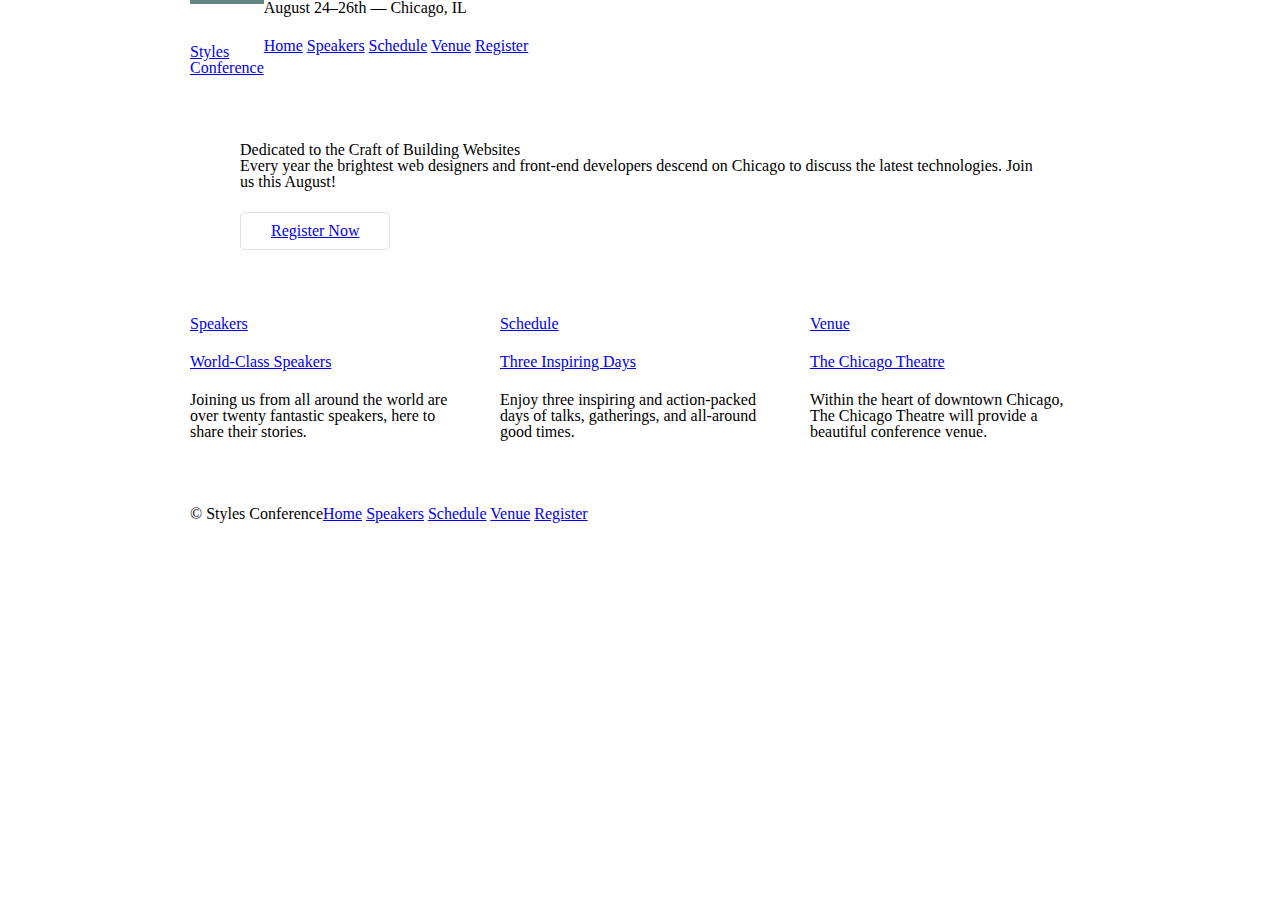
==== index.html @ f13530b8 "sept 27 update" ====
<!DOCTYPE html>
<html lang="en">

  <head>
    <meta charset="utf-8">
    <title>Styles Conference</title>
    <link rel="stylesheet" href="assets/stylesheets/main.css">
  </head>

  <body>

    <!-- Header -->

    <header class="container group">

      <h1 class="logo">
        <a href="index.html">Styles <br> Conference</a>
      </h1>

      <h3>August 24&ndash;26th &mdash; Chicago, IL</h3>

      <nav>
        <a href="index.html">Home</a>
        <a href="speakers.html">Speakers</a>
        <a href="schedule.html">Schedule</a>
        <a href="venue.html">Venue</a>
        <a href="register.html">Register</a>
      </nav>

    </header>

    <!-- Hero -->

    <section class="hero container">

      <h2>Dedicated to the Craft of Building Websites</h2>

      <p>Every year the brightest web designers and front-end developers descend on Chicago to discuss the latest technologies. Join us this August!</p>

      <a class="btn btn-alt" href="register.html">Register Now</a>

    </section>

    <!-- Teasers -->


    <!-- speakers-->
    <section class="grid">

      <section class="col-1-3">
        <a href="speakers.html">
          <h5>Speakers</h5>
          <h3>World-Class Speakers</h3>
        </a>
        <p>Joining us from all around the world are over twenty fantastic speakers, here to share their stories.</p>
      </section><!--
      
      Schedule
    
      --><section class="col-1-3">
        <a href="schedule.html">
          <h5>Schedule</h5>
          <h3>Three Inspiring Days</h3>
        </a>
        <p>Enjoy three inspiring and action-packed days of talks, gatherings, and all-around good times.</p>
      </section><!--

      Venue

    --><section class="col-1-3">
        <a href="venue.html">
          <h5>Venue</h5>
          <h3>The Chicago Theatre</h3>
        </a>
        <p>Within the heart of downtown Chicago, The Chicago Theatre will provide a beautiful conference venue.</p>
      </section>

    </section>

    <!-- Footer -->

    <footer class="primary-footer container group">

      <small>&copy; Styles Conference</small>

      <nav>
        <a href="index.html">Home</a>
        <a href="speakers.html">Speakers</a>
        <a href="schedule.html">Schedule</a>
        <a href="venue.html">Venue</a>
        <a href="register.html">Register</a>
      </nav>

    </footer>

  </body>
</html>
---- assets/stylesheets/main.css ----
/* http://meyerweb.com/eric/tools/css/reset/
   v2.0 | 20110126
   License: none (public domain)
*/

html, body, div, span, applet, object, iframe,
h1, h2, h3, h4, h5, h6, p, blockquote, pre,
a, abbr, acronym, address, big, cite, code,
del, dfn, em, img, ins, kbd, q, s, samp,
small, strike, strong, sub, sup, tt, var,
b, u, i, center,
dl, dt, dd, ol, ul, li,
fieldset, form, label, legend,
table, caption, tbody, tfoot, thead, tr, th, td,
article, aside, canvas, details, embed,
figure, figcaption, footer, header, hgroup,
menu, nav, output, ruby, section, summary,
time, mark, audio, video {
  margin: 0;
  padding: 0;
  border: 0;
  font-size: 100%;
  font: inherit;
  vertical-align: baseline;
}
/* HTML5 display-role reset for older browsers */
article, aside, details, figcaption, figure,
footer, header, hgroup, menu, nav, section {
  display: block;
}
body {
  line-height: 1;
}
ol, ul {
  list-style: none;
}
blockquote, q {
  quotes: none;
}
blockquote:before, blockquote:after,
q:before, q:after {
  content: '';
  content: none;
}
table {
  border-collapse: collapse;
  border-spacing: 0;
}

/*
  ========================================
  Grid
  ========================================
*/

*,
*:before,
*:after {
  -webkit-box-sizing: border-box;
     -moz-box-sizing: border-box;
          box-sizing: border-box;
}
.container,
.grid {
  margin: 0 auto;
  width: 960px;
}
.container {
  padding-left: 30px;
  padding-right: 30px;
}

.col-1-3 {
  width:33.33%;
}
.col-2-3{
  width: 66.66%;
}
.col-1-3,
.col-2-3 {
  display: inline-block;
  vertical-align: top;
}

.grid,
.col-1-3,
.col-2-3 {
  padding-left: 15px;
  padding-right: 15px;
}
/*
  ========================================
  Clearfix
  ========================================
*/
.group:before,
.group:after {
  content: "";
  display: table;
}
.group:after {
  clear: both;
}
.group {
  clear: both;
  *zoom: 1;
}

/*
  ========================================
  Primary header
  ========================================
*/
.logo {
  border-top: 4px solid #648880;
  padding:40px 0 22px 0;
  float: left;
}

/*
  ========================================
  Typography
  ========================================
*/

h1, h3, h4, h5, p {
  margin-bottom: 22px;
}

/*
  ========================================
  Buttons
  ========================================
*/

.btn {
  border-radius: 5px;
  display: inline-block;
  margin: 0;
}
.btn-alt {
  border: 1px solid #dfe2e5;
  padding: 10px 30px;
}

/*
  ========================================
  Home
  ========================================
*/

.hero {
  padding: 22px 80px 66px 80px;
}

/*
  ========================================
  Primary footer
  ========================================
*/

.primary-footer small {
  float: left;
}
.primary-footer {
  padding-bottom: 44px;
  padding-top: 44px;
}
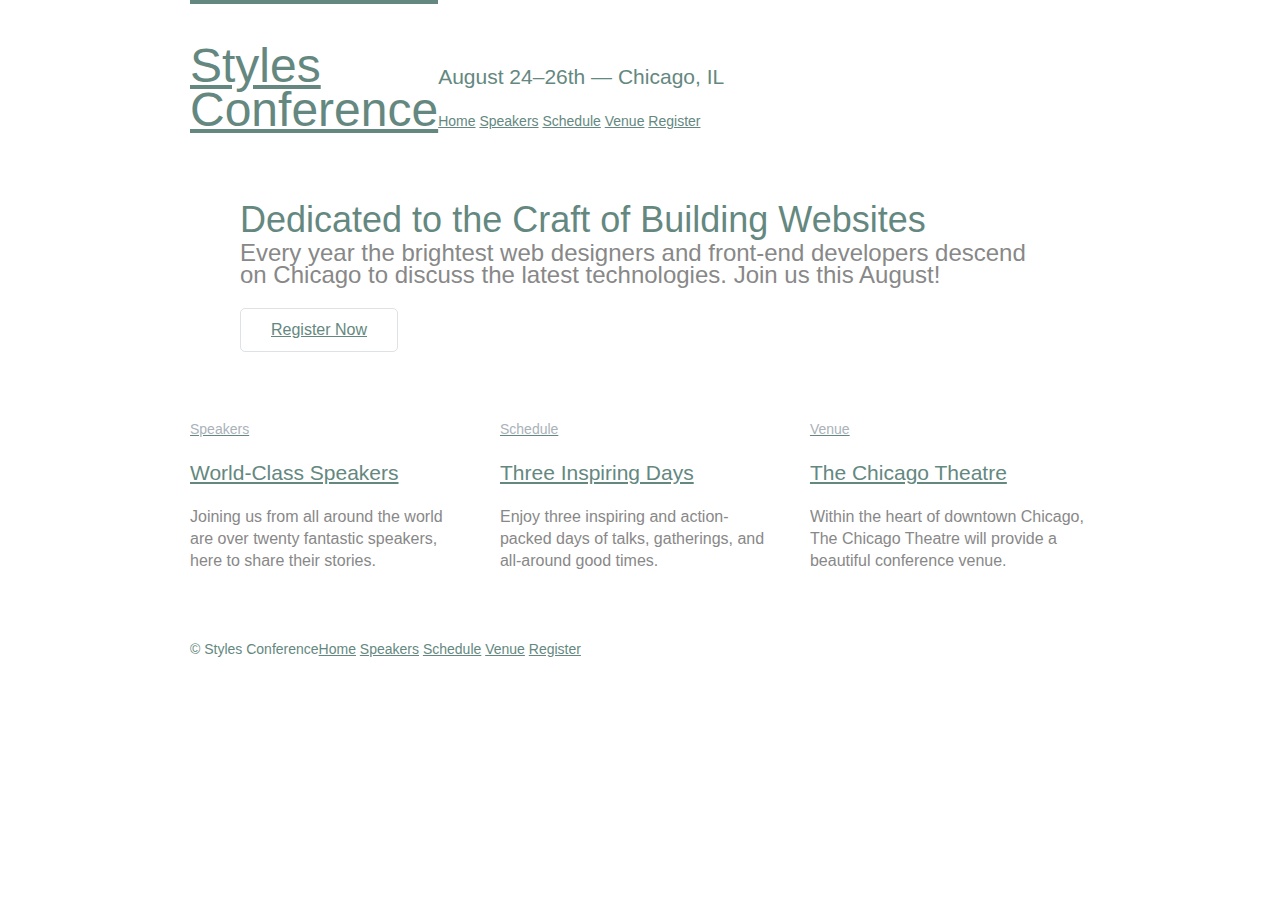
==== commit 8a43e2c0: "oct 17 v2" ====
--- a/index.html
+++ b/index.html
@@ -17,9 +17,9 @@
         <a href="index.html">Styles <br> Conference</a>
       </h1>
 
-      <h3>August 24&ndash;26th &mdash; Chicago, IL</h3>
+      <h3 class="tagline">August 24&ndash;26th &mdash; Chicago, IL</h3>
 
-      <nav>
+      <nav class="primary-nav">
         <a href="index.html">Home</a>
         <a href="speakers.html">Speakers</a>
         <a href="schedule.html">Schedule</a>
@@ -43,21 +43,21 @@
 
     <!-- Teasers -->
 
-
-    <!-- speakers-->
     <section class="grid">
 
-      <section class="col-1-3">
+      <!-- Speakers -->
+
+      <section class="teaser col-1-3">
         <a href="speakers.html">
           <h5>Speakers</h5>
           <h3>World-Class Speakers</h3>
         </a>
         <p>Joining us from all around the world are over twenty fantastic speakers, here to share their stories.</p>
       </section><!--
-      
+
       Schedule
-    
-      --><section class="col-1-3">
+
+      --><section class="teaser col-1-3">
         <a href="schedule.html">
           <h5>Schedule</h5>
           <h3>Three Inspiring Days</h3>
@@ -67,7 +67,7 @@
 
       Venue
 
-    --><section class="col-1-3">
+      --><section class="teaser col-1-3">
         <a href="venue.html">
           <h5>Venue</h5>
           <h3>The Chicago Theatre</h3>
--- a/assets/stylesheets/main.css
+++ b/assets/stylesheets/main.css
@@ -46,7 +46,15 @@
   border-collapse: collapse;
   border-spacing: 0;
 }
-
+/*
+  ========================================
+  Custom styles
+  ========================================
+*/
+body {
+  color: #888;
+  font: 300 16px/22px "Open Sans", "Helvetica Neue", Helvetica, Arial, sans-serif;
+}
 /*
   ========================================
   Grid
@@ -69,30 +77,30 @@
   padding-left: 30px;
   padding-right: 30px;
 }
-
-.col-1-3 {
-  width:33.33%;
-}
-.col-2-3{
-  width: 66.66%;
-}
-.col-1-3,
-.col-2-3 {
-  display: inline-block;
-  vertical-align: top;
-}
-
 .grid,
 .col-1-3,
 .col-2-3 {
   padding-left: 15px;
   padding-right: 15px;
 }
+.col-1-3,
+.col-2-3  {
+  display: inline-block;
+  vertical-align: top;
+}
+.col-1-3 {
+  width: 33.33%;
+}
+.col-2-3 {
+  width: 66.66%;
+}
+
 /*
   ========================================
   Clearfix
   ========================================
 */
+
 .group:before,
 .group:after {
   content: "";
@@ -108,17 +116,6 @@
 
 /*
   ========================================
-  Primary header
-  ========================================
-*/
-.logo {
-  border-top: 4px solid #648880;
-  padding:40px 0 22px 0;
-  float: left;
-}
-
-/*
-  ========================================
   Typography
   ========================================
 */
@@ -127,6 +124,47 @@
   margin-bottom: 22px;
 }
 
+h1, h2, h3, h4 {
+  color: #648880;
+}
+h1 {
+  font-size: 36px;
+  line-height: 44px;
+}
+h2 {
+  font-size: 24px;
+  line-height: 44px;
+}
+h3 {
+  font-size: 21px;
+}
+h4 {
+  font-size: 18px;
+}
+h5 {
+  color: #a9b2b9;
+  font-size: 14px;
+  font-weight: 400;
+}
+strong {
+  font-weight: 400;
+}
+cite, em {
+  font-style: italic;
+}
+
+/*
+  ========================================
+  Links
+  ========================================
+*/
+
+a:hover {
+  color: #a9b2b9;
+}
+a {
+  color: #648880;
+}
 /*
   ========================================
   Buttons
@@ -145,12 +183,16 @@
 
 /*
   ========================================
-  Home
-  ========================================
-*/
-
-.hero {
-  padding: 22px 80px 66px 80px;
+  Primary header
+  ========================================
+*/
+
+.logo {
+  border-top: 4px solid #648880;
+  float: left;
+  font-size: 48px;
+  line-height: 44px;
+  padding: 40px 0 22px 0;
 }
 
 /*
@@ -159,10 +201,39 @@
   ========================================
 */
 
-.primary-footer small {
-  float: left;
-}
 .primary-footer {
   padding-bottom: 44px;
   padding-top: 44px;
-}+  color: #648880;
+  font-size: 14px;
+  font-weight: 400;
+}
+.primary-footer small {
+  float: left;
+}
+.tagline {
+  margin: 66px 0 22px 0;
+}
+
+.primary-nav {
+  font-size: 14px;
+  font-weight: 400;
+}
+
+
+/*
+  ========================================
+  Home
+  ========================================
+*/
+
+.hero {
+  padding: 22px 80px 66px 80px;
+}
+.hero h2 {
+  font-size: 36px;
+}
+.hero p {
+  font-size: 24px;
+}
+
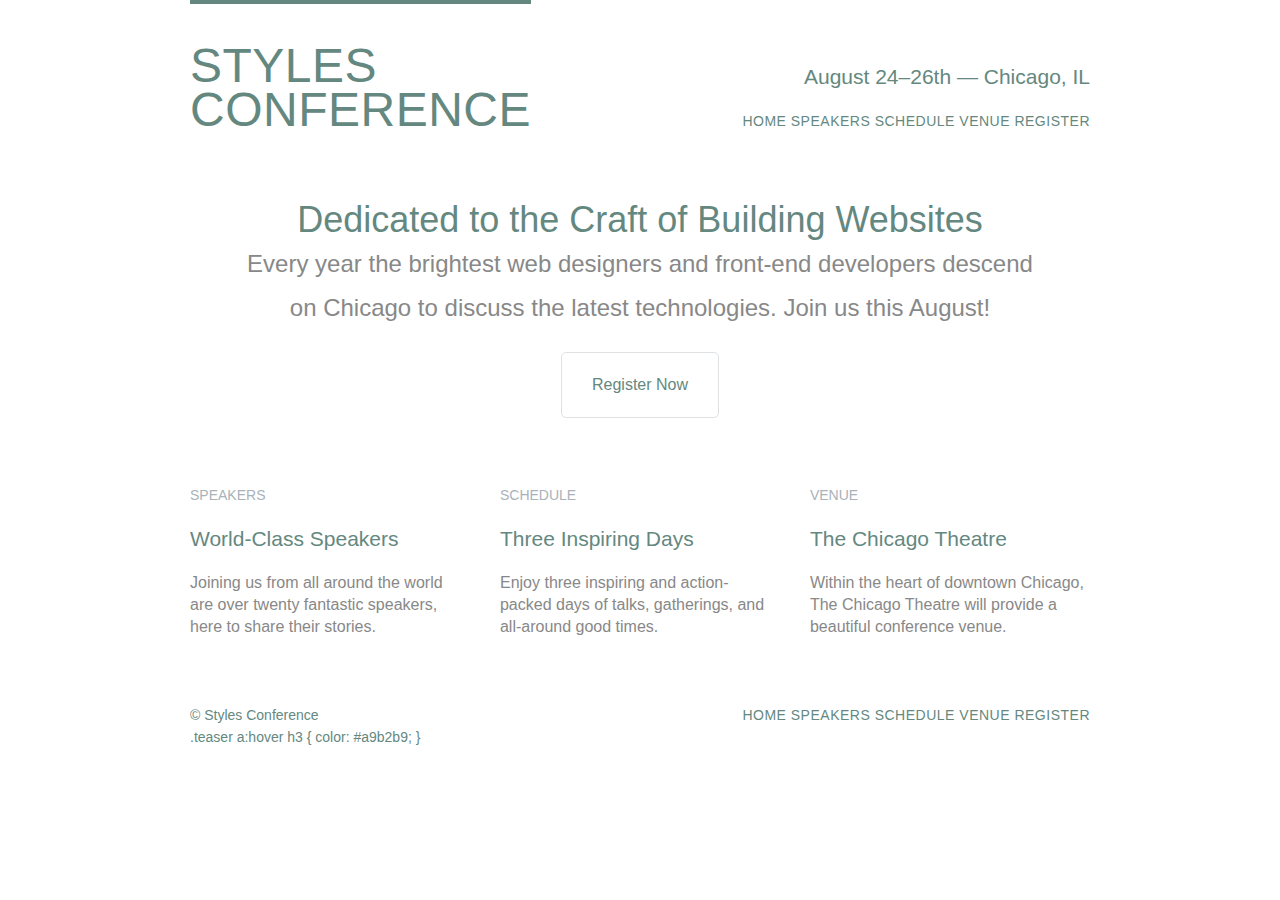
==== commit aa86716b: "update" ====
--- a/index.html
+++ b/index.html
@@ -19,7 +19,7 @@
 
       <h3 class="tagline">August 24&ndash;26th &mdash; Chicago, IL</h3>
 
-      <nav class="primary-nav">
+      <nav class="nav primary-nav">
         <a href="index.html">Home</a>
         <a href="speakers.html">Speakers</a>
         <a href="schedule.html">Schedule</a>
@@ -83,14 +83,16 @@
 
       <small>&copy; Styles Conference</small>
 
-      <nav>
+      <nav class="nav primary-nav">
         <a href="index.html">Home</a>
         <a href="speakers.html">Speakers</a>
         <a href="schedule.html">Schedule</a>
         <a href="venue.html">Venue</a>
         <a href="register.html">Register</a>
       </nav>
-
+.teaser a:hover h3 {
+  color: #a9b2b9;
+}
     </footer>
 
   </body>
--- a/assets/stylesheets/main.css
+++ b/assets/stylesheets/main.css
@@ -53,7 +53,7 @@
 */
 body {
   color: #888;
-  font: 300 16px/22px "Open Sans", "Helvetica Neue", Helvetica, Arial, sans-serif;
+  font: 300 16px/22px "Lato", "Open Sans", "Helvetica Neue", Helvetica, Arial, sans-serif;
 }
 /*
   ========================================
@@ -145,6 +145,7 @@
   color: #a9b2b9;
   font-size: 14px;
   font-weight: 400;
+  text-transform: uppercase;
 }
 strong {
   font-weight: 400;
@@ -159,11 +160,15 @@
   ========================================
 */
 
+a {
+  color: #648880;
+  text-decoration: none;
+}
 a:hover {
   color: #a9b2b9;
 }
-a {
-  color: #648880;
+p a {
+  border-bottom: 1px solid #dfe2e5;
 }
 /*
   ========================================
@@ -191,8 +196,11 @@
   border-top: 4px solid #648880;
   float: left;
   font-size: 48px;
+  font-weight: 100;
+  letter-spacing: .5px;
   line-height: 44px;
   padding: 40px 0 22px 0;
+  text-transform: uppercase;
 }
 
 /*
@@ -213,11 +221,14 @@
 }
 .tagline {
   margin: 66px 0 22px 0;
+  text-align: right;
 }
 
 .primary-nav {
   font-size: 14px;
   font-weight: 400;
+  letter-spacing: .5px;
+  text-transform: uppercase;
 }
 
 
@@ -226,7 +237,9 @@
   Home
   ========================================
 */
-
+.teaser a:hover h3 {
+  color: #a9b2b9;
+}
 .hero {
   padding: 22px 80px 66px 80px;
 }
@@ -235,5 +248,19 @@
 }
 .hero p {
   font-size: 24px;
-}
-
+  font-weight: 100;
+}
+.hero {
+  line-height: 44px;
+  padding: 22px 80px 66px 80px;
+  text-align: center;
+}
+/*
+  ========================================
+  Navigation
+  ========================================
+*/
+
+.nav {
+  text-align: right;
+}
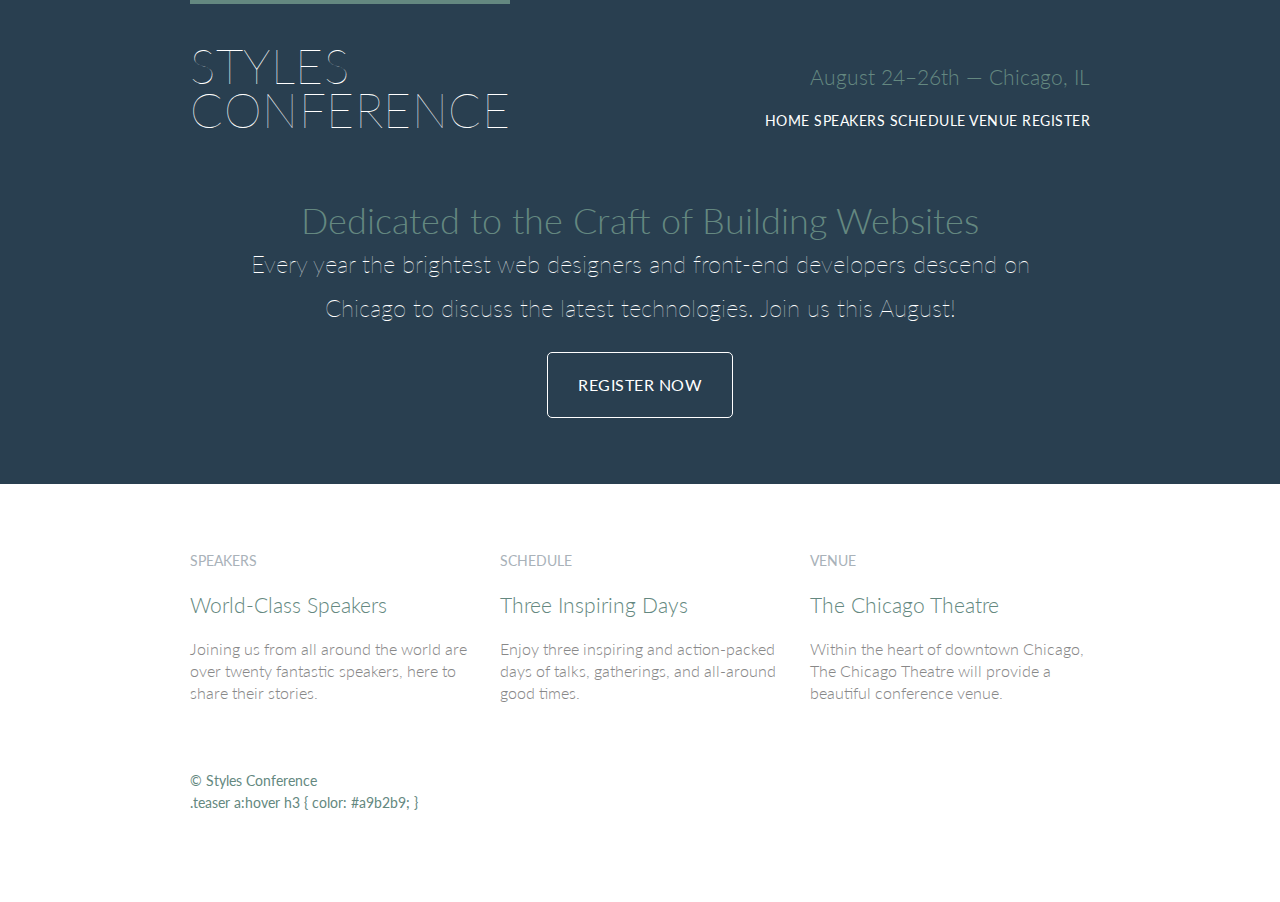
==== commit eb4bc9b2: "speaker" ====
--- a/index.html
+++ b/index.html
@@ -5,13 +5,14 @@
     <meta charset="utf-8">
     <title>Styles Conference</title>
     <link rel="stylesheet" href="assets/stylesheets/main.css">
-  </head>
-
+  <link rel="stylesheet"
+  href="http://fonts.googleapis.com/css?family=Lato:100,300,400">
+</head>
   <body>
 
     <!-- Header -->
 
-    <header class="container group">
+    <header class="primary-header container group">
 
       <h1 class="logo">
         <a href="index.html">Styles <br> Conference</a>
@@ -42,40 +43,40 @@
     </section>
 
     <!-- Teasers -->
+<section class="row">
+      <section class="grid">
 
-    <section class="grid">
+        <!-- Speakers -->
 
-      <!-- Speakers -->
+        <section class="teaser col-1-3">
+          <a href="speakers.html">
+            <h5>Speakers</h5>
+            <h3>World-Class Speakers</h3>
+          </a>
+          <p>Joining us from all around the world are over twenty fantastic speakers, here to share their stories.</p>
+        </section><!--
 
-      <section class="teaser col-1-3">
-        <a href="speakers.html">
-          <h5>Speakers</h5>
-          <h3>World-Class Speakers</h3>
-        </a>
-        <p>Joining us from all around the world are over twenty fantastic speakers, here to share their stories.</p>
-      </section><!--
+        Schedule
 
-      Schedule
+        --><section class="teaser col-1-3">
+          <a href="schedule.html">
+            <h5>Schedule</h5>
+            <h3>Three Inspiring Days</h3>
+          </a>
+          <p>Enjoy three inspiring and action-packed days of talks, gatherings, and all-around good times.</p>
+        </section><!--
 
-      --><section class="teaser col-1-3">
-        <a href="schedule.html">
-          <h5>Schedule</h5>
-          <h3>Three Inspiring Days</h3>
-        </a>
-        <p>Enjoy three inspiring and action-packed days of talks, gatherings, and all-around good times.</p>
-      </section><!--
+        Venue
 
-      Venue
+        --><section class="teaser col-1-3">
+          <a href="venue.html">
+            <h5>Venue</h5>
+            <h3>The Chicago Theatre</h3>
+          </a>
+          <p>Within the heart of downtown Chicago, The Chicago Theatre will provide a beautiful conference venue.</p>
+        </section>
 
-      --><section class="teaser col-1-3">
-        <a href="venue.html">
-          <h5>Venue</h5>
-          <h3>The Chicago Theatre</h3>
-        </a>
-        <p>Within the heart of downtown Chicago, The Chicago Theatre will provide a beautiful conference venue.</p>
       </section>
-
-    </section>
 
     <!-- Footer -->
 
--- a/assets/stylesheets/main.css
+++ b/assets/stylesheets/main.css
@@ -52,6 +52,7 @@
   ========================================
 */
 body {
+  background: #293f50;
   color: #888;
   font: 300 16px/22px "Lato", "Open Sans", "Helvetica Neue", Helvetica, Arial, sans-serif;
 }
@@ -114,6 +115,11 @@
   *zoom: 1;
 }
 
+
+
+
+
+
 /*
   ========================================
   Typography
@@ -170,6 +176,14 @@
 p a {
   border-bottom: 1px solid #dfe2e5;
 }
+.primary-header a,
+.primary-footer a {
+  color: #fff;
+}
+.primary-header a:hover,
+.primary-footer a:hover {
+  color: #648880;
+}
 /*
   ========================================
   Buttons
@@ -178,12 +192,22 @@
 
 .btn {
   border-radius: 5px;
+  color: #fff;
+  cursor: pointer;
   display: inline-block;
+  font-weight: 400;
+  letter-spacing: .5px;
   margin: 0;
-}
+  text-transform: uppercase;
+}
+
 .btn-alt {
-  border: 1px solid #dfe2e5;
+  border: 1px solid #fff;
   padding: 10px 30px;
+}
+.btn-alt:hover {
+  background: #fff;
+  color: #648880;
 }
 
 /*
@@ -251,10 +275,13 @@
   font-weight: 100;
 }
 .hero {
+  color: #ffffff;
   line-height: 44px;
   padding: 22px 80px 66px 80px;
   text-align: center;
-}
+  
+}
+
 /*
   ========================================
   Navigation
@@ -264,3 +291,42 @@
 .nav {
   text-align: right;
 }
+/*
+  ========================================
+  Rows
+  ========================================
+*/
+
+.row {
+  background: #fff;
+  min-width: 960px;
+  padding: 66px 0 44px 0;
+}
+.row,
+.row-alt {
+  min-width: 960px;
+}
+.row {
+  background: #fff;
+  padding: 66px 0 44px 0;
+}
+.row-alt {
+   background: #cbe2c1;
+   background: -webkit-linear-gradient(to right, #a1d3b0, #f6f1d3);
+   background: -moz-linear-gradient(to right, #a1d3b0, #f6f1d3);
+   background: linear-gradient(to right, #a1d3b0, #f6f1d3);
+   padding: 44px 0 22px 0;
+ }
+/*
+  ========================================
+  Leads
+  ========================================
+*/
+
+.lead {
+  text-align: center;
+}
+.lead p {
+  font-size: 21px;
+  line-height: 33px;
+}
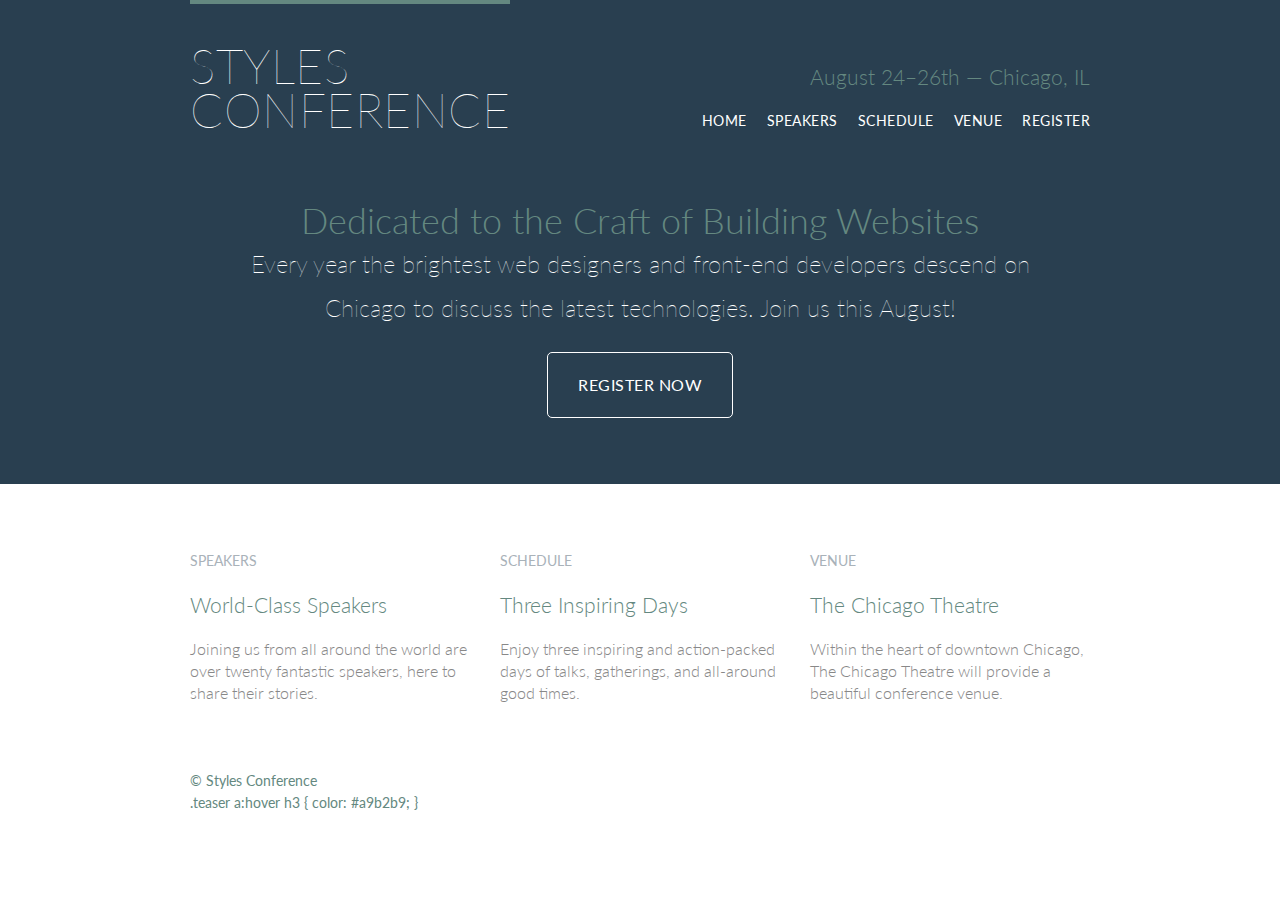
==== commit 175ce978: "spooky update" ====
--- a/index.html
+++ b/index.html
@@ -21,11 +21,13 @@
       <h3 class="tagline">August 24&ndash;26th &mdash; Chicago, IL</h3>
 
       <nav class="nav primary-nav">
-        <a href="index.html">Home</a>
-        <a href="speakers.html">Speakers</a>
-        <a href="schedule.html">Schedule</a>
-        <a href="venue.html">Venue</a>
-        <a href="register.html">Register</a>
+        <ul>
+          <li><a href="index.html">Home</a></li><!--
+          --><li><a href="speakers.html">Speakers</a></li><!--
+          --><li><a href="schedule.html">Schedule</a></li><!--
+          --><li><a href="venue.html">Venue</a></li><!--
+          --><li><a href="register.html">Register</a></li>
+        </ul>
       </nav>
 
     </header>
--- a/assets/stylesheets/main.css
+++ b/assets/stylesheets/main.css
@@ -287,7 +287,14 @@
   Navigation
   ========================================
 */
-
+.nav li {
+  display: inline-block;
+  margin: 0 10px;
+  vertical-align: top;
+}
+.nav li:last-child {
+  margin-right: 0;
+}
 .nav {
   text-align: right;
 }
@@ -330,3 +337,16 @@
   font-size: 21px;
   line-height: 33px;
 }
+/*
+  ========================================
+  Speakers
+  ========================================
+*/
+  
+.speaker-info {
+  border: 1px solid #dfe2e5;
+  border-radius: 5px;
+  margin-top: 88px;
+  padding: 22px 0;
+  text-align: center;
+}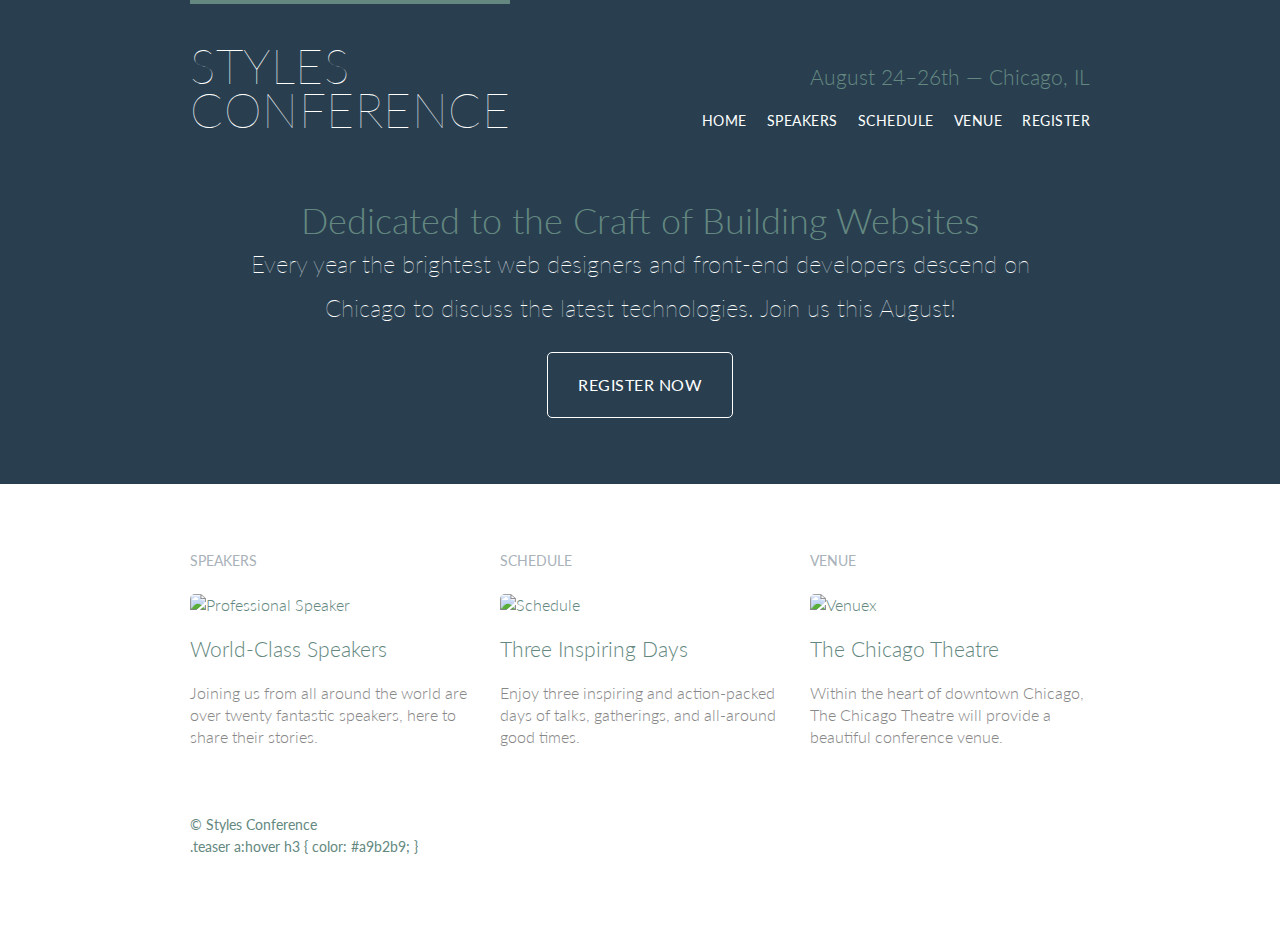
==== commit ff482518: "update w imgs" ====
--- a/index.html
+++ b/index.html
@@ -51,8 +51,9 @@
         <!-- Speakers -->
 
         <section class="teaser col-1-3">
+          <h5>Speakers</h5>
           <a href="speakers.html">
-            <h5>Speakers</h5>
+            <img src="assets/images/home/speakers.jpg" alt="Professional Speaker">
             <h3>World-Class Speakers</h3>
           </a>
           <p>Joining us from all around the world are over twenty fantastic speakers, here to share their stories.</p>
@@ -61,8 +62,9 @@
         Schedule
 
         --><section class="teaser col-1-3">
+          <h5>Schedule</h5>
           <a href="schedule.html">
-            <h5>Schedule</h5>
+            <img src="assets/images/home/schedule.jpg" alt="Schedule">
             <h3>Three Inspiring Days</h3>
           </a>
           <p>Enjoy three inspiring and action-packed days of talks, gatherings, and all-around good times.</p>
@@ -71,8 +73,9 @@
         Venue
 
         --><section class="teaser col-1-3">
+          <h5>Venue</h5>
           <a href="venue.html">
-            <h5>Venue</h5>
+            <img src="assets/images/home/venue.jpg" alt="Venuex">
             <h3>The Chicago Theatre</h3>
           </a>
           <p>Within the heart of downtown Chicago, The Chicago Theatre will provide a beautiful conference venue.</p>
--- a/assets/stylesheets/main.css
+++ b/assets/stylesheets/main.css
@@ -264,6 +264,12 @@
 .teaser a:hover h3 {
   color: #a9b2b9;
 }
+.teaser img {
+  border-radius: 5px;
+  display: block;
+  margin-bottom: 22px;
+  max-width: 100%
+}
 .hero {
   padding: 22px 80px 66px 80px;
 }
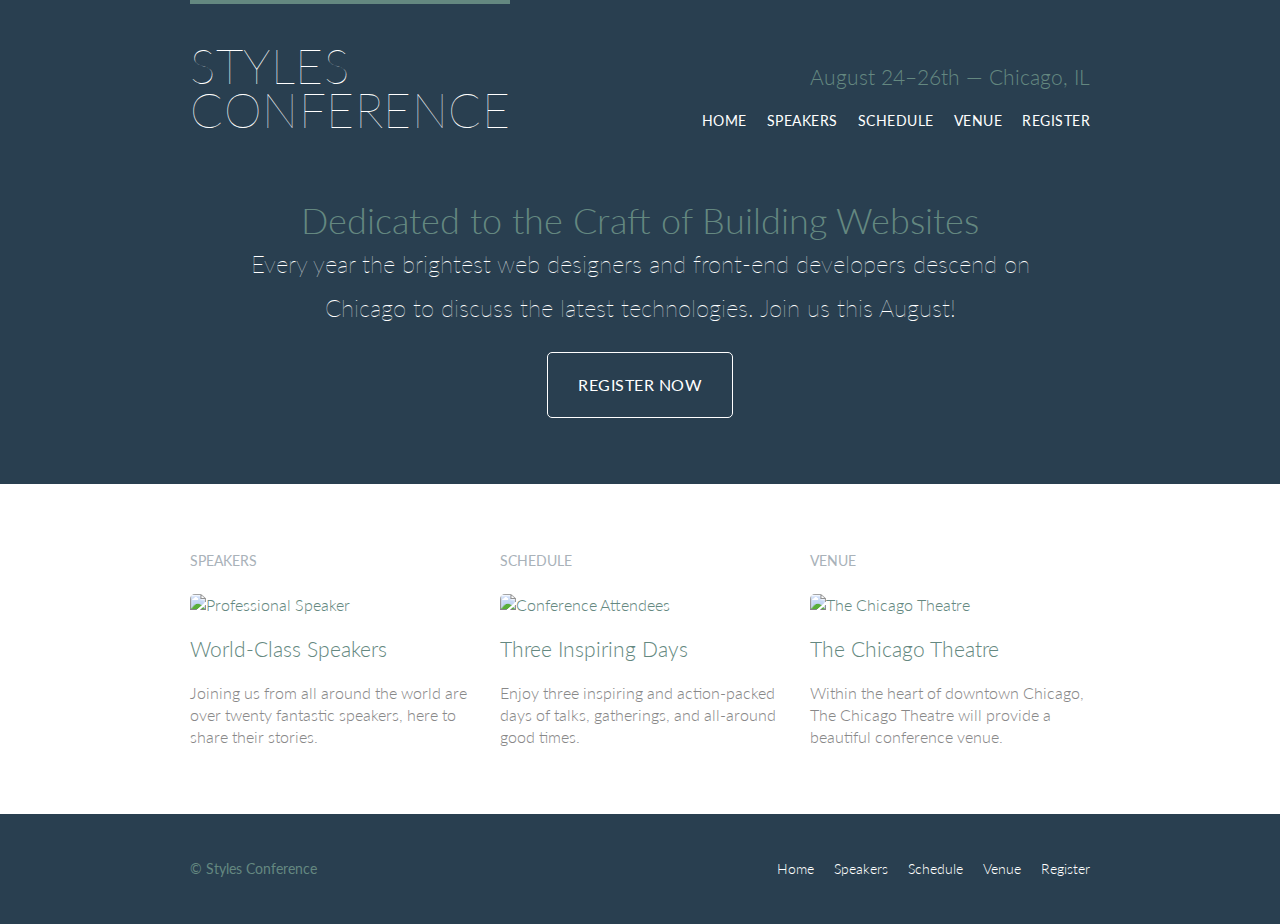
==== commit 958a9b90: "nov n19" ====
--- a/index.html
+++ b/index.html
@@ -5,9 +5,9 @@
     <meta charset="utf-8">
     <title>Styles Conference</title>
     <link rel="stylesheet" href="assets/stylesheets/main.css">
-  <link rel="stylesheet"
-  href="http://fonts.googleapis.com/css?family=Lato:100,300,400">
-</head>
+    <link rel="stylesheet" href="http://fonts.googleapis.com/css?family=Lato:100,300,400">
+  </head>
+
   <body>
 
     <!-- Header -->
@@ -45,8 +45,9 @@
     </section>
 
     <!-- Teasers -->
-<section class="row">
-      <section class="grid">
+
+    <section class="row">
+      <div class="grid">
 
         <!-- Speakers -->
 
@@ -64,7 +65,7 @@
         --><section class="teaser col-1-3">
           <h5>Schedule</h5>
           <a href="schedule.html">
-            <img src="assets/images/home/schedule.jpg" alt="Schedule">
+            <img src="assets/images/home/schedule.jpg" alt="Conference Attendees">
             <h3>Three Inspiring Days</h3>
           </a>
           <p>Enjoy three inspiring and action-packed days of talks, gatherings, and all-around good times.</p>
@@ -75,13 +76,14 @@
         --><section class="teaser col-1-3">
           <h5>Venue</h5>
           <a href="venue.html">
-            <img src="assets/images/home/venue.jpg" alt="Venuex">
+            <img src="assets/images/home/venue.jpg" alt="The Chicago Theatre">
             <h3>The Chicago Theatre</h3>
           </a>
           <p>Within the heart of downtown Chicago, The Chicago Theatre will provide a beautiful conference venue.</p>
         </section>
 
-      </section>
+      </div>
+    </section>
 
     <!-- Footer -->
 
@@ -89,16 +91,16 @@
 
       <small>&copy; Styles Conference</small>
 
-      <nav class="nav primary-nav">
-        <a href="index.html">Home</a>
-        <a href="speakers.html">Speakers</a>
-        <a href="schedule.html">Schedule</a>
-        <a href="venue.html">Venue</a>
-        <a href="register.html">Register</a>
+      <nav class="nav">
+        <ul>
+          <li><a href="index.html">Home</a></li><!--
+          --><li><a href="speakers.html">Speakers</a></li><!--
+          --><li><a href="schedule.html">Schedule</a></li><!--
+          --><li><a href="venue.html">Venue</a></li><!--
+          --><li><a href="register.html">Register</a></li>
+        </ul>
       </nav>
-.teaser a:hover h3 {
-  color: #a9b2b9;
-}
+
     </footer>
 
   </body>
--- a/assets/stylesheets/main.css
+++ b/assets/stylesheets/main.css
@@ -46,16 +46,19 @@
   border-collapse: collapse;
   border-spacing: 0;
 }
+
 /*
   ========================================
   Custom styles
   ========================================
 */
+
 body {
   background: #293f50;
   color: #888;
   font: 300 16px/22px "Lato", "Open Sans", "Helvetica Neue", Helvetica, Arial, sans-serif;
 }
+
 /*
   ========================================
   Grid
@@ -115,10 +118,27 @@
   *zoom: 1;
 }
 
-
-
-
-
+/*
+  ========================================
+  Rows
+  ========================================
+*/
+
+.row,
+.row-alt {
+  min-width: 960px;
+}
+.row {
+  background: #fff;
+  padding: 66px 0 44px 0;
+}
+.row-alt {
+  background: #cbe2c1;
+  background: -webkit-linear-gradient(to right, #a1d3b0, #f6f1d3);
+  background:    -moz-linear-gradient(to right, #a1d3b0, #f6f1d3);
+  background:         linear-gradient(to right, #a1d3b0, #f6f1d3);
+  padding: 44px 0 22px 0;
+}
 
 /*
   ========================================
@@ -126,12 +146,11 @@
   ========================================
 */
 
+h1, h2, h3, h4 {
+  color: #648880;
+}
 h1, h3, h4, h5, p {
   margin-bottom: 22px;
-}
-
-h1, h2, h3, h4 {
-  color: #648880;
 }
 h1 {
   font-size: 36px;
@@ -156,8 +175,23 @@
 strong {
   font-weight: 400;
 }
-cite, em {
+cite,
+em {
   font-style: italic;
+}
+
+/*
+  ========================================
+  Leads
+  ========================================
+*/
+
+.lead {
+  text-align: center;
+}
+.lead p {
+  font-size: 21px;
+  line-height: 33px;
 }
 
 /*
@@ -184,6 +218,7 @@
 .primary-footer a:hover {
   color: #648880;
 }
+
 /*
   ========================================
   Buttons
@@ -200,7 +235,6 @@
   margin: 0;
   text-transform: uppercase;
 }
-
 .btn-alt {
   border: 1px solid #fff;
   padding: 10px 30px;
@@ -226,28 +260,10 @@
   padding: 40px 0 22px 0;
   text-transform: uppercase;
 }
-
-/*
-  ========================================
-  Primary footer
-  ========================================
-*/
-
-.primary-footer {
-  padding-bottom: 44px;
-  padding-top: 44px;
-  color: #648880;
-  font-size: 14px;
-  font-weight: 400;
-}
-.primary-footer small {
-  float: left;
-}
 .tagline {
   margin: 66px 0 22px 0;
   text-align: right;
 }
-
 .primary-nav {
   font-size: 14px;
   font-weight: 400;
@@ -255,12 +271,60 @@
   text-transform: uppercase;
 }
 
+/*
+  ========================================
+  Primary footer
+  ========================================
+*/
+
+.primary-footer {
+  color: #648880;
+  font-size: 14px;
+  padding-bottom: 44px;
+  padding-top: 44px;
+}
+.primary-footer small {
+  float: left;
+  font-weight: 400;
+}
+
+/*
+  ========================================
+  Navigation
+  ========================================
+*/
+
+.nav {
+  text-align: right;
+}
+.nav li {
+  display: inline-block;
+  margin: 0 10px;
+  vertical-align: top;
+}
+.nav li:last-child {
+  margin-right: 0;
+}
 
 /*
   ========================================
   Home
   ========================================
 */
+
+.hero {
+  color: #fff;
+  line-height: 44px;
+  padding: 22px 80px 66px 80px;
+  text-align: center;
+}
+.hero h2 {
+  font-size: 36px;
+}
+.hero p {
+  font-size: 24px;
+  font-weight: 100;
+}
 .teaser a:hover h3 {
   color: #a9b2b9;
 }
@@ -270,89 +334,42 @@
   margin-bottom: 22px;
   max-width: 100%
 }
-.hero {
-  padding: 22px 80px 66px 80px;
-}
-.hero h2 {
-  font-size: 36px;
-}
-.hero p {
-  font-size: 24px;
-  font-weight: 100;
-}
-.hero {
-  color: #ffffff;
-  line-height: 44px;
-  padding: 22px 80px 66px 80px;
-  text-align: center;
-  
-}
-
-/*
-  ========================================
-  Navigation
-  ========================================
-*/
-.nav li {
-  display: inline-block;
-  margin: 0 10px;
-  vertical-align: top;
-}
-.nav li:last-child {
-  margin-right: 0;
-}
-.nav {
-  text-align: right;
-}
-/*
-  ========================================
-  Rows
-  ========================================
-*/
-
-.row {
-  background: #fff;
-  min-width: 960px;
-  padding: 66px 0 44px 0;
-}
-.row,
-.row-alt {
-  min-width: 960px;
-}
-.row {
-  background: #fff;
-  padding: 66px 0 44px 0;
-}
-.row-alt {
-   background: #cbe2c1;
-   background: -webkit-linear-gradient(to right, #a1d3b0, #f6f1d3);
-   background: -moz-linear-gradient(to right, #a1d3b0, #f6f1d3);
-   background: linear-gradient(to right, #a1d3b0, #f6f1d3);
-   padding: 44px 0 22px 0;
- }
-/*
-  ========================================
-  Leads
-  ========================================
-*/
-
-.lead {
-  text-align: center;
-}
-.lead p {
-  font-size: 21px;
-  line-height: 33px;
-}
+
 /*
   ========================================
   Speakers
   ========================================
 */
-  
+
+.speaker {
+  margin-bottom: 44px;
+}
 .speaker-info {
   border: 1px solid #dfe2e5;
   border-radius: 5px;
   margin-top: 88px;
-  padding: 22px 0;
+  padding-bottom: 22px;
   text-align: center;
-}+}
+.speaker-info img {
+  border-radius: 50%;
+  height: 130px;
+  margin: -66px 0 22px 0;
+  vertical-align: top;
+}
+
+/*
+  ========================================
+  Venue
+  ========================================
+*/
+
+.venue-theatre {
+  margin-bottom: 66px;
+}
+.venue-hotel {
+  margin-bottom: 22px;
+}
+.venue-map {
+  height: 264px;
+}
